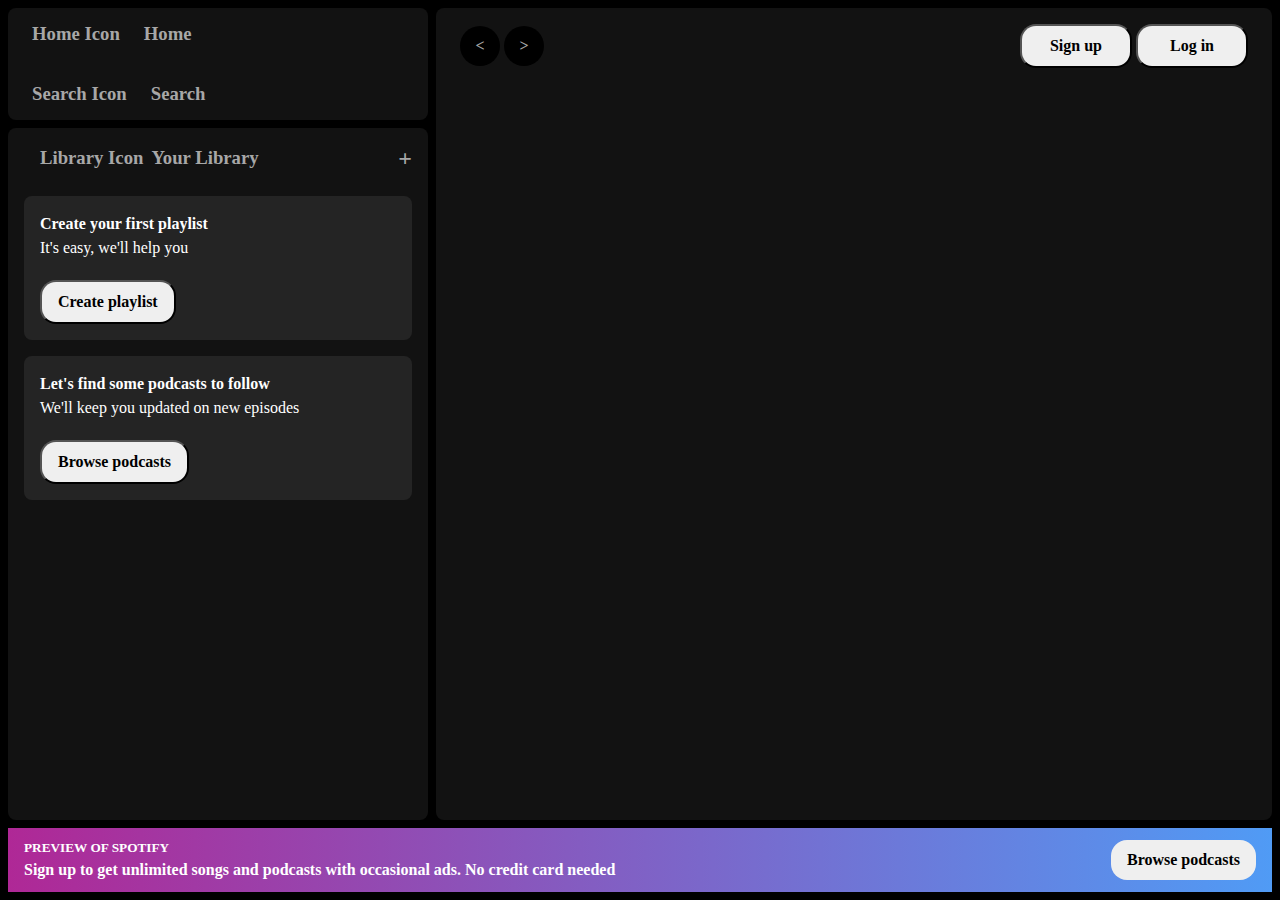
==== day1/hw/spotify-clone/index.html @ bf7fd4dd "In progress Website clone HW" ====
<!DOCTYPE html>
<html lang="en">
<head>
    <meta charset="UTF-8">
    <meta name="viewport" content="width=device-width, initial-scale=1.0">
    <link rel="stylesheet" type="text/css" href="css-reset.css">
    <link rel="stylesheet" type="text/css" href="index.css">
    <title>Spotify Clone</title>
</head>
<body>
    <div class="container">
        <div class="page-content">
            <div class="sidebar">
                <div class="sidebar-links box-gray">
                    <div class="home">
                        <div class="home-icon">
                            <h3>Home Icon</h3>
                        </div>
                        <div class="home-text">
                            <h3>Home</h3>
                        </div>
                    </div>
                    <div class="search">
                        <div class="search-icon">
                            <h3>Search Icon</h3>
                        </div>
                        <div class="search-text">
                            <h3>Search</h3>
                        </div>
                    </div>
                </div>
                <div class="library-container box-gray">
                    <div class="library-header">
                        <div class="library-header-icon-group">
                            <div class="library-icon">
                                <h3>Library Icon</h3>
                            </div>
                            <div class="library-text">
                                <h3>Your Library</h3>
                            </div>
                        </div>
                        <div class="library-add">
                            <h2>+</h2>
                        </div>
                    </div>
                    <div class="library-content">
                        <h4>Create your first playlist</h2>
                        <p>It's easy, we'll help you</p>
                        <button class="btn" type="button">
                            <strong>
                                Create playlist
                            </strong>
                        </button>
                    </div>
                    <div class="library-content">
                        <h4>Let's find some podcasts to follow</h2>
                        <p>We'll keep you updated on new episodes</p>
                        <button class="btn" type="button">
                            <strong>
                                Browse podcasts
                            </strong>
                        </btn>
                    </div>
                    <div class="library-footer">
                        <!-- TODO -->
                    </div>
                </div>
            </div>
            <div class="main-page box-gray">
                <div class="nav-bar">
                    <div class="nav-btns">
                        <button class="btn nav" type="button">
                            <strong><</strong>
                        </button>
                        <button class="btn nav" type="button">
                            <strong>></strong>
                        </button>
                    </div>
                    <div class="authentication-btns">
                        <button class="btn sign-up" type="button">
                            <strong>Sign up</strong>
                        </button>
                        <button class="btn login" type="button">
                            <strong>Log in</strong>
                        </button>
                    </div>
                </div>
                <div class="categories">
                    <div class="cards">

                    </div>
                </div>
            </div>
        </div>
        <div class="page-footer">
            <div class="page-footer-text">
                <h5>PREVIEW OF SPOTIFY</h5>
                <h4>Sign up to get unlimited songs and podcasts with occasional ads. No credit card needed</h4>
            </div>
            <button class="btn" type="button">
                <strong>
                    Browse podcasts
                </strong>
            </btn>
        </div>
    </div>
</body>
</html>
---- day1/hw/spotify-clone/index.css ----
/* * {
    border: 1px solid white;
} */

.container {
    background-color: #000;
    color: #fff;
    display: flex;
    flex-direction: column;
    height: 100vh;
    width: 100vw;
}

.page-content {
    display: flex;
    gap: 0.5em;
    padding: 0.5em;
    width: 100%;
    height: 100%;
}

.box-gray {
    background-color: #121212;
    padding: 0.75em 1.5em;
    border-radius: 0.5em;
}

.sidebar {
    width: 26.25em;
    display: flex;
    flex-direction: column;
    gap: 0.5em;
    color: #a7a7a7;
}

.sidebar-links {
    display:flex;
    flex-direction: column;
    justify-content: space-between;
    gap: 1.5em;
    height: 7em;
}

.library-container {
    display: flex;
    flex-direction: column;
    flex-grow: 1;
    padding: 0.5em 1em;
}

.library-header {
    display: flex;
    flex-direction: row;
    justify-content: space-between;
    align-items: center;
}

.library-header-icon-group {
    display: flex;
    padding: 0.5em 1em;
    gap: 0.5em;
}

.library-content {
    background-color: #242424;
    color: #fff;
    border-radius: 0.5em;
    padding: 1em 1em;
    margin-top: 1em;
}

.library-content > p {
    margin-bottom: 1.25em;
}

.btn {
    padding: 0.5em 1em;
    /* background-color: #fff; */
    border-radius: 1em;
    /* color: #000; */
}

.home, .search {
    display: flex;
    gap: 1.5em;
    align-items: center;
}

.main-page {
    flex-grow: 1;
    padding: 1em 1.5em;
}

.nav-bar {
    display: flex;
    justify-content: space-between;
    align-items: center;
}

.btn.nav {
    width: 2.5em;
    height: 2.5em;
    padding: 0;
    background-color: #000;
    color: #a7a7a7;
    border: none;
    border-radius: 100%;
}

.btn.sign-up, .btn.login {
    width: 7em;
}

.page-footer {
    background-image: linear-gradient(90deg,#af2896,#509bf5);
    height: 4em;
    display: flex;
    align-items: center;
    justify-content: space-between;
    padding: 0.7em 1em;
    margin: 0em 0.5em 0.5em 0.5em;
}

.page-footer.text {
    color: #fff;
}

.page-footer > button {
    border: none;
}
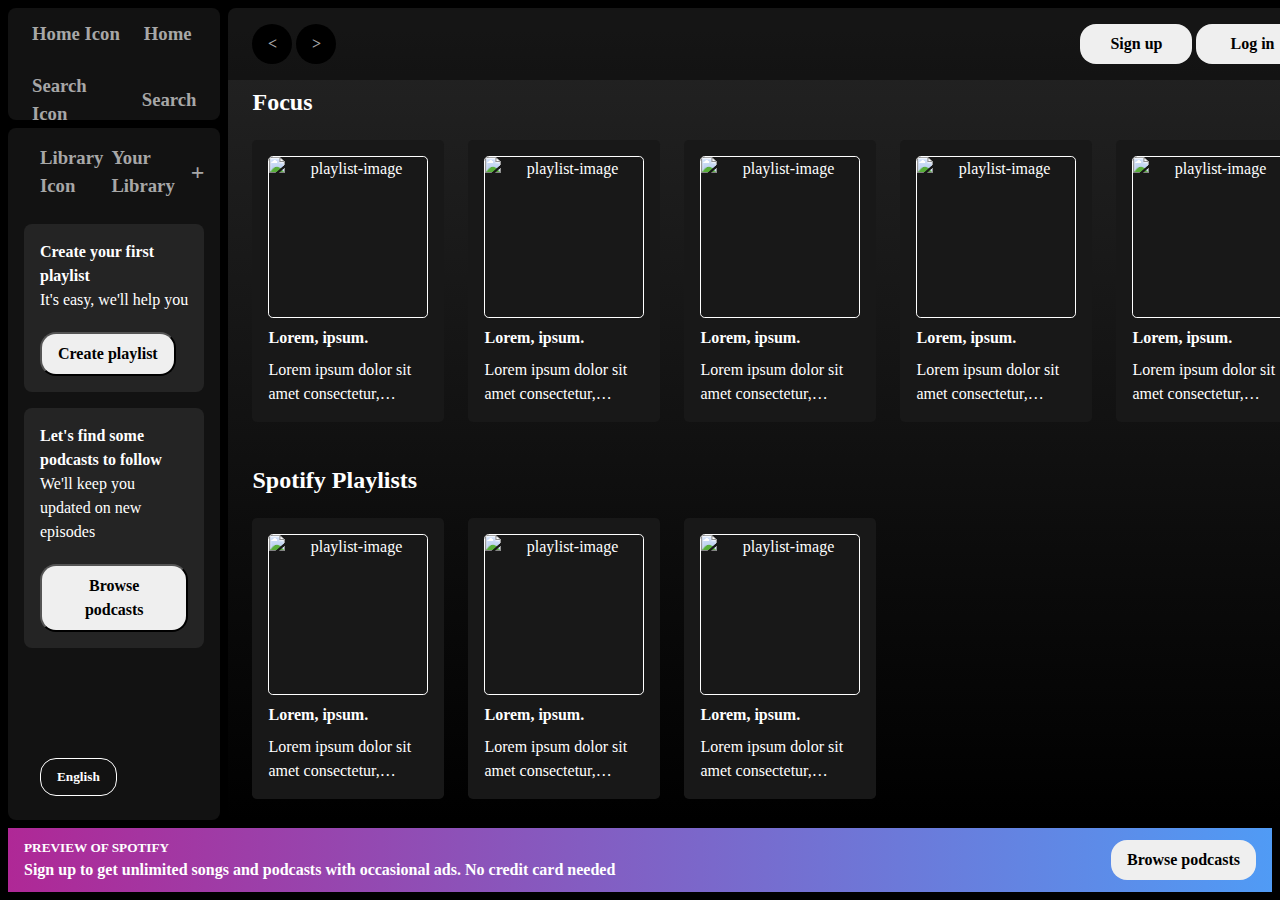
==== commit 13c66e4a: "create cards" ====
--- a/day1/hw/spotify-clone/index.html
+++ b/day1/hw/spotify-clone/index.html
@@ -62,7 +62,9 @@
                         </btn>
                     </div>
                     <div class="library-footer">
-                        <!-- TODO -->
+                        <button class="btn footer" type="button">
+                            <h5>English</h5>
+                        </button>
                     </div>
                 </div>
             </div>
@@ -86,8 +88,55 @@
                     </div>
                 </div>
                 <div class="categories">
-                    <div class="cards">
-
+                    <div class="category">
+                        <h2 class="category-title">Focus</h2>
+                        <div class="cards">
+                            <div class="card">
+                                <p class="card-description">Lorem ipsum dolor sit amet consectetur, adipisicing elit. Tenetur, eligendi!</p>
+                                <h4 class="card-title">Lorem, ipsum.</h4>
+                                <img class="card-img" src="/" alt="playlist-image">
+                            </div>
+                            <div class="card">
+                                <p class="card-description">Lorem ipsum dolor sit amet consectetur, adipisicing elit. Tenetur, eligendi!</p>
+                                <h4 class="card-title">Lorem, ipsum.</h4>
+                                <img class="card-img" src="/" alt="playlist-image">
+                            </div>
+                            <div class="card">
+                                <p class="card-description">Lorem ipsum dolor sit amet consectetur, adipisicing elit. Tenetur, eligendi!</p>
+                                <h4 class="card-title">Lorem, ipsum.</h4>
+                                <img class="card-img" src="/" alt="playlist-image">
+                            </div>
+                            <div class="card">
+                                <p class="card-description">Lorem ipsum dolor sit amet consectetur, adipisicing elit. Tenetur, eligendi!</p>
+                                <h4 class="card-title">Lorem, ipsum.</h4>
+                                <img class="card-img" src="/" alt="playlist-image">
+                            </div>
+                            <div class="card">
+                                <p class="card-description">Lorem ipsum dolor sit amet consectetur, adipisicing elit. Tenetur, eligendi!</p>
+                                <h4 class="card-title">Lorem, ipsum.</h4>
+                                <img class="card-img" src="/" alt="playlist-image">
+                            </div>
+                        </div>
+                    </div>
+                    <div class="category">
+                        <h2 class="category-title">Spotify Playlists</h2>
+                        <div class="cards">
+                            <div class="card">
+                                <p class="card-description">Lorem ipsum dolor sit amet consectetur, adipisicing elit. Tenetur, eligendi!</p>
+                                <h4 class="card-title">Lorem, ipsum.</h4>
+                                <img class="card-img" src="/" alt="playlist-image">
+                            </div>
+                            <div class="card">
+                                <p class="card-description">Lorem ipsum dolor sit amet consectetur, adipisicing elit. Tenetur, eligendi!</p>
+                                <h4 class="card-title">Lorem, ipsum.</h4>
+                                <img class="card-img" src="/" alt="playlist-image">
+                            </div>
+                            <div class="card">
+                                <p class="card-description">Lorem ipsum dolor sit amet consectetur, adipisicing elit. Tenetur, eligendi!</p>
+                                <h4 class="card-title">Lorem, ipsum.</h4>
+                                <img class="card-img" src="/" alt="playlist-image">
+                            </div>
+                        </div>
                     </div>
                 </div>
             </div>
--- a/day1/hw/spotify-clone/index.css
+++ b/day1/hw/spotify-clone/index.css
@@ -73,6 +73,21 @@
     margin-bottom: 1.25em;
 }
 
+.library-footer {
+    margin-top: 1em;
+    display: flex;
+    flex-direction: column-reverse;
+    flex-grow: 1;
+    padding: 1em;
+}
+
+.btn.footer {
+    width: fit-content;
+    background-color: transparent;
+    color: white;
+    border: 1px solid white;
+}
+
 .btn {
     padding: 0.5em 1em;
     /* background-color: #fff; */
@@ -88,13 +103,16 @@
 
 .main-page {
     flex-grow: 1;
-    padding: 1em 1.5em;
+    background-image: linear-gradient(#242424,#000000);
 }
 
 .nav-bar {
     display: flex;
     justify-content: space-between;
     align-items: center;
+    margin: -0.75em -1.5em;
+    padding: 1em 1.5em;
+    background-color: rgba(0, 0, 0, 0.4);
 }
 
 .btn.nav {
@@ -109,6 +127,53 @@
 
 .btn.sign-up, .btn.login {
     width: 7em;
+    border: none;
+}
+
+.categories {
+    padding-top: 1em;
+    display: flex;
+    flex-direction: column;
+    gap: 2.5em;
+}
+
+.category {
+    display: flex;
+    flex-direction: column;
+    gap: 1.25em;
+}
+
+.cards {
+    display: flex;
+    align-items: center;
+    gap: 1.5em;
+}
+
+.card {
+    background-color: #181818;
+    border-radius: 0.3em;
+    width: 12em;
+    height: 17.6em;
+    padding: 1em;
+    display: flex;
+    flex-direction: column-reverse;
+    gap: 0.5em;
+}
+
+.card-img {
+    flex-grow: 1;
+    border: 1px solid white;
+    border-radius: 0.3em;
+    text-align: center;
+}
+
+.card-description {
+    overflow: hidden;
+    text-overflow: ellipsis;
+    display: -webkit-box;
+    -webkit-line-clamp: 2;
+    line-clamp: 2;
+    -webkit-box-orient: vertical;
 }
 
 .page-footer {
